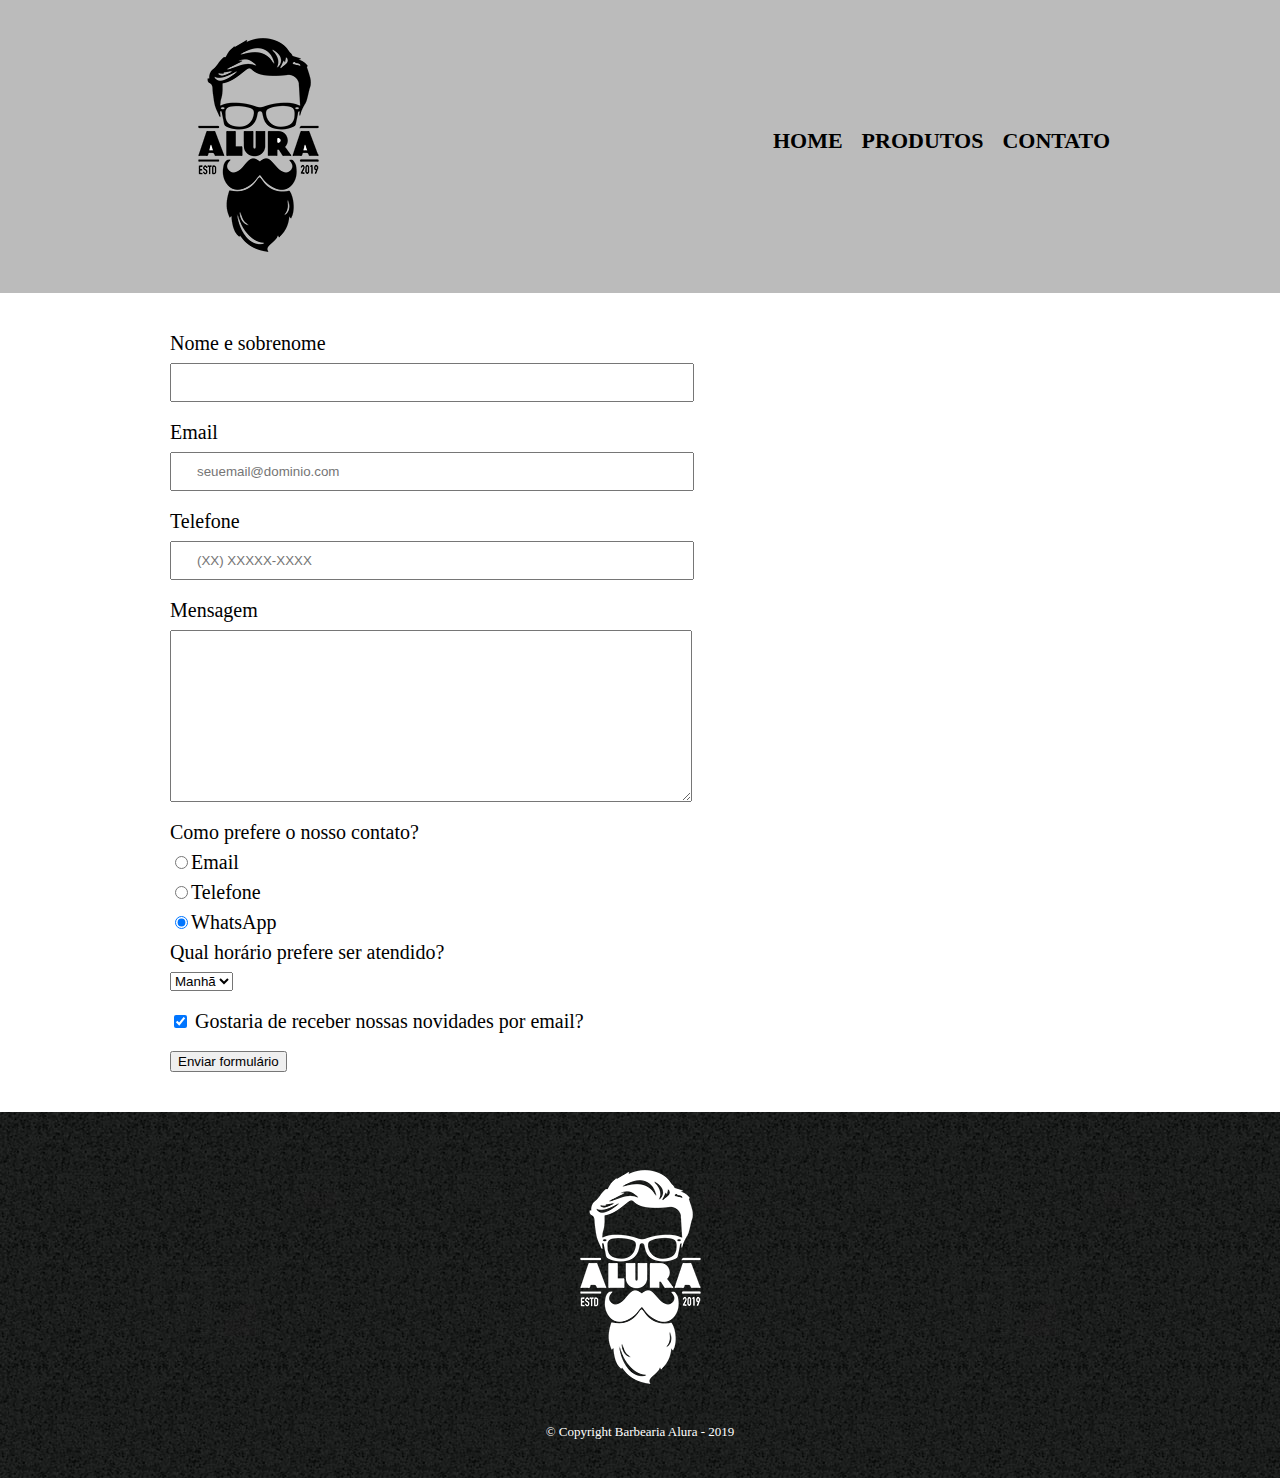
==== contato.html @ 4aebeac5 "primeiro dia de estudo" ====
<!DOCTYPE html>
<html lang="pt-br">
  <head>
    <meta charset="UTF-8" />
    <title>Contato - Barbearia Alura</title>
    <link rel="stylesheet" href="reset.css" />
    <link rel="stylesheet" href="style.css" />
  </head>
  <body>
    <header>
      <div class="caixa">
        <h1><img src="logo.png" alt="Logo da Barbearia Alura" /></h1>
        <nav>
          <ul>
            <li><a href="index.html">Home</a></li>
            <li><a href="produtos.html">Produtos</a></li>
            <li><a href="contato.html">Contato</a></li>
          </ul>
        </nav>
      </div>
    </header>
  </body>

  <main>
    <form>
      <label for="nomesobrenome">Nome e sobrenome</label>
      <input type="text" id="nomesobrenome" class="input-padrao" required />

      <label for="email">Email</label>
      <input
        type="email"
        id="email"
        class="input-padrao"
        required
        placeholder="seuemail@dominio.com"
      />

      <label for="telefone">Telefone</label>
      <input
        type="tel"
        id="telefone"
        class="input-padrao"
        required
        placeholder="(XX) XXXXX-XXXX"
      />

      <label for="mensagem">Mensagem</label>
      <textarea
        id="mensagem"
        cols="70"
        rows="10"
        class="input-padrao"
        required
      ></textarea>

      <fieldset>
        <legend>Como prefere o nosso contato?</legend>
        <label for="radio-email"
          ><input
            type="radio"
            name="contato"
            value="email"
            id="radio-email"
          />Email
        </label>

        <label for="radio-telefone"
          ><input
            type="radio"
            name="contato"
            value="telefone"
            id="radio-telefone"
          />Telefone
        </label>

        <label for="radio-whatsapp"
          ><input
            type="radio"
            name="contato"
            value="whatsapp"
            id="radio-whatsapp"
            checked
          />WhatsApp
        </label>
      </fieldset>

      <fieldset>
        <legend>Qual horário prefere ser atendido?</legend>
        <select>
          <option>Manhã</option>
          <option>Tarde</option>
          <option>Noite</option>
        </select>
      </fieldset>

      <label class="checkbox">
        <input type="checkbox" checked />
        Gostaria de receber nossas novidades por email?
      </label>

      <input type="submit" value="Enviar formulário" />
    </form>
  </main>

  <footer>
    <img src="logo-branco.png" alt="Logo da Barbearia Alura" />
    <p class="copyright">&copy; Copyright Barbearia Alura - 2019</p>
  </footer>
</html>
---- style.css ----
header {
  background: #bbbbbb;
  padding: 20px 0;
}

.caixa {
  position: relative;
  width: 940px;
  margin: 0 auto;
}

nav {
  position: absolute;
  top: 110px;
  right: 0;
}

nav li {
  display: inline;
  margin: 0 0 0 15px;
}

nav a {
  text-transform: uppercase;
  color: #000000;
  font-weight: bold;
  font-size: 22px;
  text-decoration: none;
}

nav a:hover {
  color: #c78c19;
  text-decoration: underline;
}

.produtos {
  width: 940px;
  margin: 0 auto;
  padding: 50px 0;
}

.produtos li {
  display: inline-block;
  text-align: center;
  width: 30%;
  vertical-align: top;
  margin: 0 1.5%;
  padding: 30px 20px;
  box-sizing: border-box;
  border: 2px solid #000000;
  border-radius: 10px;
}

.produtos li:hover {
  border-color: #c78c19;
}

.produtos li:active {
  border-color: #088c19;
}

.produtos li:hover h2 {
  font-size: 34px;
}

.produtos h2 {
  font-size: 30px;
  font-weight: bold;
}

.produto-descricao {
  font-size: 18px;
}

.produto-preco {
  font-size: 22px;
  font-weight: bold;
  margin-top: 10px;
}

footer {
  text-align: center;
  background: url("bg.jpg");
  padding: 40px 0;
}

.copyright {
  color: #ffffff;
  font-size: 13px;
  margin: 20px 0 0;
}

main {
  width: 940px;
  margin: 0 auto;
}

form {
  margin: 40px 0;
}

form label, form legend {
  display: block;
  font-size: 20px;
  margin: 0 0 10px;
}

.input-padrao {
  display: block;
  margin: 0 0 20px;
  padding: 10px 25px;
  width: 50%;
}

.checkbox {
  margin: 20px 0;
}
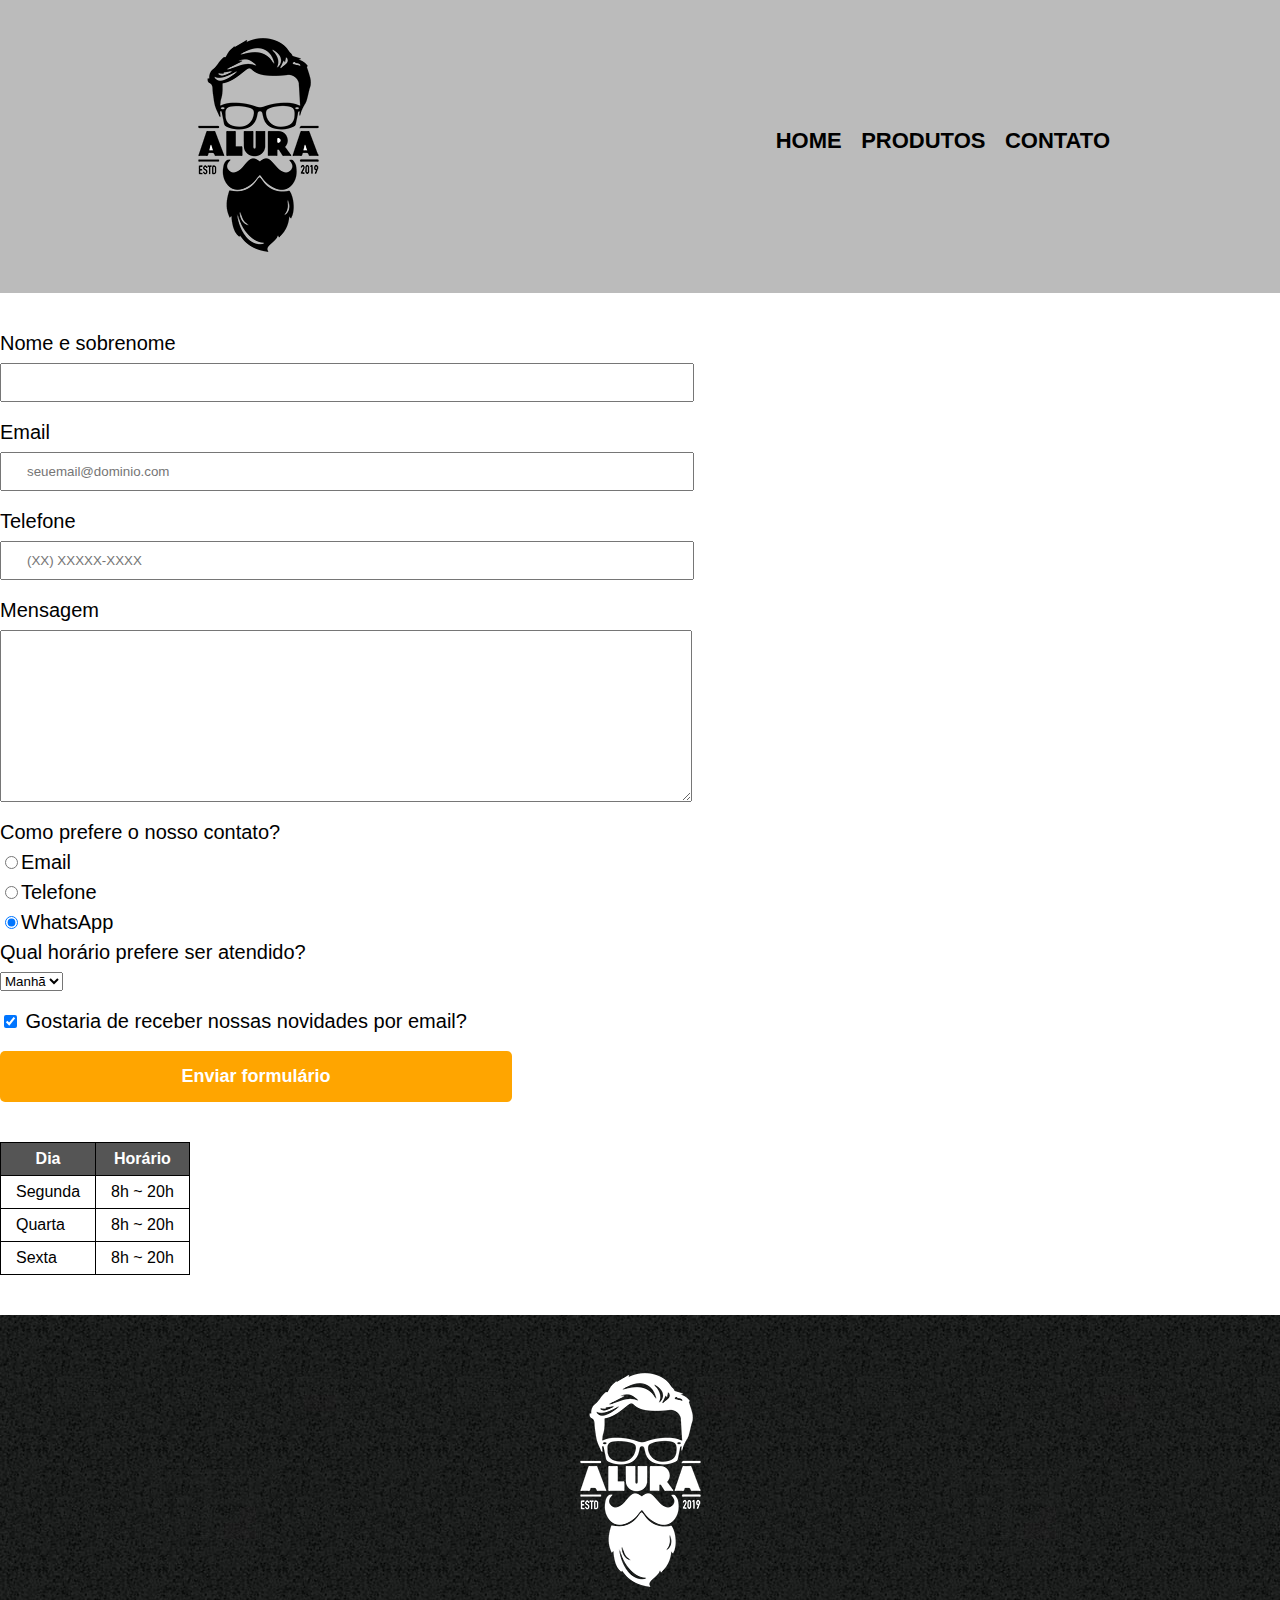
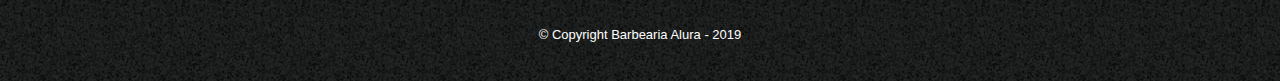
==== commit e7a7db37: "segundo dia de estudo" ====
--- a/contato.html
+++ b/contato.html
@@ -98,8 +98,31 @@
         Gostaria de receber nossas novidades por email?
       </label>
 
-      <input type="submit" value="Enviar formulário" />
+      <input type="submit" value="Enviar formulário" class="enviar" />
     </form>
+
+    <table>
+      <thead>
+        <tr>
+          <th>Dia</th>
+          <th>Horário</th>
+        </tr>
+      </thead>
+      <tbody>
+        <tr>
+          <td>Segunda</td>
+          <td>8h ~ 20h</td>
+        </tr>
+        <tr>
+          <td>Quarta</td>
+          <td>8h ~ 20h</td>
+        </tr>
+        <tr>
+          <td>Sexta</td>
+          <td>8h ~ 20h</td>
+        </tr>
+      </tbody>
+    </table>
   </main>
 
   <footer>
--- a/style.css
+++ b/style.css
@@ -1,3 +1,7 @@
+body {
+  font-family: "Montserrat", sans-serif;
+}
+
 header {
   background: #bbbbbb;
   padding: 20px 0;
@@ -91,15 +95,14 @@
 }
 
 main {
-  width: 940px;
-  margin: 0 auto;
 }
 
 form {
   margin: 40px 0;
 }
 
-form label, form legend {
+form label,
+form legend {
   display: block;
   font-size: 20px;
   margin: 0 0 10px;
@@ -115,3 +118,155 @@
 .checkbox {
   margin: 20px 0;
 }
+
+.enviar {
+  width: 40%;
+  padding: 15px 0;
+  background: orange;
+  color: white;
+  font-weight: bold;
+  font-size: 18px;
+  border: none;
+  border-radius: 5px;
+  transition: 1s all;
+  cursor: pointer;
+}
+
+.enviar:hover {
+  background: darkorange;
+  transform: scale(1.2);
+}
+
+table {
+  margin: 20px 0 40px;
+}
+
+thead {
+  background: #555555;
+  color: white;
+  font-weight: bold;
+}
+
+td,
+th {
+  border: 1px solid #000000;
+  padding: 8px 15px;
+}
+
+/* css da página inicial */
+.banner {
+  width: 100%;
+}
+
+.titulo-principal {
+  text-align: center;
+  font-size: 2em;
+  margin: 0 0 1em;
+  clear: left;
+}
+
+.principal {
+  padding: 3em 0;
+  background: #fefefe;
+  width: 940px;
+  margin: 0 auto;
+}
+
+.principal p {
+  margin: 0 0 1em;
+}
+
+.principal strong {
+  font-weight: bold;
+}
+
+.principal em {
+  font-style: italic;
+}
+.utensilios {
+  width: 120px;
+  float: left;
+  margin: 0 20px 20px 0;
+}
+
+.mapa {
+  padding: 3em 0;
+  background: linear-gradient(#fefefe, #888888);
+}
+
+.mapa-conteudo {
+  width: 940px;
+  margin: 0 auto;
+}
+
+.mapa p {
+  margin: 0 0 2em;
+  text-align: center;
+}
+
+.beneficios {
+  padding: 3em 0;
+  background: #888888;
+}
+
+.conteudo-beneficios {
+  width: 640px;
+  margin: 0 auto;
+}
+
+.lista-beneficios {
+  width: 40%;
+  display: inline-block;
+  vertical-align: top;
+}
+
+.itens {
+  line-height: 1.5;
+}
+
+.itens:first-child {
+  font-weight: bold;
+}
+
+.itens:before {
+  content: "🟊";
+}
+
+.imagem-beneficios {
+  width: 60%;
+  opacity: 1;
+  transition: 400ms;
+  box-shadow: 10px 10px 10px 0 #000000;
+}
+
+.imagem-beneficios:hover {
+  opacity: 0.3;
+}
+
+.video {
+  width: 560px;
+  margin: 2em auto;
+}
+
+@media screen and (max-width: 480px) {
+  .caixa,
+  .principal,
+  .conteudo-beneficios,
+  .mapa-conteudo,
+  .video {
+    width: auto;
+  }
+
+  h1 {
+    text-align: center;
+  }
+
+  nav {
+    position: static;
+  }
+
+  .lista-beneficios,
+  .imagem-beneficios {
+    width: 100%;
+  }
+}
